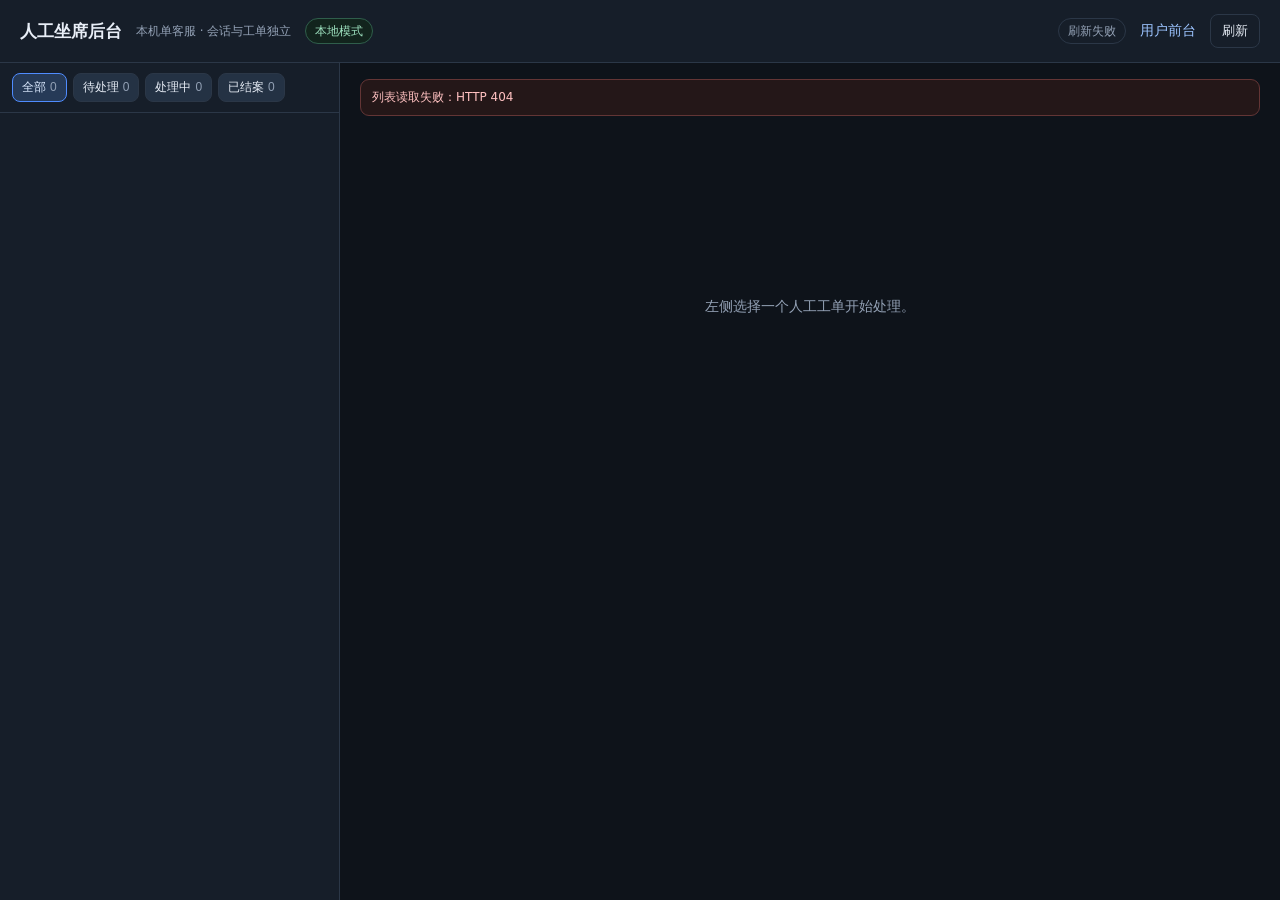
==== product_ui/admin.html @ 88a42ff9 "feat: add local human handoff admin" ====
<!doctype html>
<html lang="zh-CN">
<head>
<meta charset="utf-8">
<meta name="viewport" content="width=device-width, initial-scale=1">
<title>人工坐席后台</title>
<style>
  :root { color-scheme: light dark; --bg:#0e131a; --panel:#161e29; --panel2:#1b2532; --line:#2b3747; --text:#e8eef7; --muted:#93a1b5; --accent:#4f8cff; --ok:#43b581; --warn:#e0a640; --danger:#d45454; --human:#7bd6b0; }
  * { box-sizing:border-box; }
  body { margin:0; min-height:100vh; background:var(--bg); color:var(--text); font:14px/1.55 system-ui,-apple-system,"Segoe UI",sans-serif; }
  header { display:flex; align-items:center; gap:14px; padding:14px 20px; border-bottom:1px solid var(--line); background:var(--panel); position:sticky; top:0; z-index:2; }
  header h1 { font-size:17px; margin:0; white-space:nowrap; }
  header .sub { color:var(--muted); font-size:12px; }
  header .grow { flex:1; }
  .pill { border:1px solid var(--line); border-radius:999px; padding:3px 9px; font-size:12px; color:var(--muted); white-space:nowrap; }
  .pill.local { color:#9fe3c1; border-color:#2f5e4b; background:#12241d; }
  a { color:#9cc4ff; text-decoration:none; }
  button { background:#243244; color:var(--text); border:1px solid var(--line); border-radius:8px; padding:7px 11px; cursor:pointer; }
  button:hover { border-color:var(--accent); }
  button:disabled { opacity:.45; cursor:not-allowed; border-color:var(--line); }
  button.primary { background:var(--accent); border-color:var(--accent); color:#fff; }
  button.ok { background:#1f6b4e; border-color:#2b8a67; color:#eafff5; }
  button.danger { color:#ffc1c1; border-color:#6a3535; background:#2b1b1b; }
  button.ghost { background:transparent; }
  .layout { display:grid; grid-template-columns:340px minmax(0,1fr); height:calc(100vh - 63px); }
  aside { border-right:1px solid var(--line); background:var(--panel); display:flex; flex-direction:column; min-height:0; }
  .filters { display:flex; gap:6px; padding:10px 12px; border-bottom:1px solid var(--line); flex-wrap:wrap; }
  .filters button { padding:5px 9px; font-size:12px; }
  .filters button.active { background:#263a57; border-color:var(--accent); color:#dceaff; }
  .filters .count { color:var(--muted); margin-left:4px; }
  #tickets { list-style:none; margin:0; padding:8px; overflow:auto; flex:1; }
  #tickets li { border:1px solid var(--line); background:var(--panel2); border-radius:10px; padding:10px; margin-bottom:8px; cursor:pointer; }
  #tickets li:hover { border-color:#3d5a7f; }
  #tickets li.active { border-color:var(--accent); box-shadow:0 0 0 1px var(--accent) inset; }
  #tickets .top { display:flex; align-items:center; gap:8px; }
  #tickets .sid { font-family:ui-monospace,Consolas,monospace; font-size:12px; color:#c5d7ee; overflow:hidden; text-overflow:ellipsis; white-space:nowrap; }
  #tickets .ex { color:var(--muted); font-size:12px; margin-top:5px; display:-webkit-box; -webkit-line-clamp:2; -webkit-box-orient:vertical; overflow:hidden; }
  #tickets .meta { color:#7f90a6; font-size:11px; margin-top:5px; display:flex; gap:8px; }
  .badge { font-size:11px; border-radius:999px; padding:2px 8px; border:1px solid var(--line); white-space:nowrap; }
  .badge.waiting { color:#ffd48a; border-color:#6a5425; background:#2a2113; }
  .badge.active { color:#9fe3c1; border-color:#2f5e4b; background:#12241d; }
  .badge.closed { color:#aab8ca; border-color:#39465a; background:#1a222d; }
  .badge.corrupt { color:#ffb4b4; border-color:#633535; }
  main.detail { min-width:0; overflow:auto; padding:16px 20px 30px; }
  .empty { color:var(--muted); margin-top:20vh; text-align:center; }
  .detail-head { display:flex; align-items:center; gap:10px; flex-wrap:wrap; margin-bottom:10px; }
  .detail-head h2 { font-size:16px; margin:0; font-family:ui-monospace,Consolas,monospace; }
  .detail-head .sid { color:var(--muted); font-size:12px; font-family:ui-monospace,Consolas,monospace; }
  .toolbar { display:flex; gap:8px; flex-wrap:wrap; }
  .columns { display:grid; grid-template-columns:minmax(0,1.15fr) minmax(330px,.85fr); gap:16px; align-items:start; }
  .card { background:var(--panel); border:1px solid var(--line); border-radius:12px; padding:12px 14px; }
  .card h3 { font-size:13px; margin:0 0 8px; color:#c8d6e8; }
  .card .hint { color:var(--muted); font-size:12px; }
  .transcript { display:flex; flex-direction:column; gap:8px; max-height:56vh; overflow:auto; padding-right:4px; }
  .msg { border:1px solid var(--line); border-radius:9px; padding:8px 10px; background:#121922; white-space:pre-wrap; overflow-wrap:anywhere; }
  .msg .who { display:block; font-size:11px; color:var(--muted); margin-bottom:3px; }
  .msg.user { border-color:#2c4c74; background:#152238; }
  .msg.assistant { background:#141b24; }
  .msg.human { border-color:#2f6a56; background:#12261f; }
  .msg.human .who { color:var(--human); }
  .msg.system, .msg.event, .msg.error { border-style:dashed; color:var(--muted); background:transparent; }
  .summary { white-space:pre-wrap; font-size:12px; line-height:1.55; background:#101720; border:1px solid var(--line); border-radius:9px; padding:10px; max-height:30vh; overflow:auto; margin:0; }
  .field { display:flex; flex-direction:column; gap:5px; margin-top:10px; }
  .field label { color:var(--muted); font-size:12px; }
  textarea { width:100%; resize:vertical; background:#0d141d; color:var(--text); border:1px solid var(--line); border-radius:8px; padding:8px; font:inherit; }
  textarea:disabled { opacity:.55; }
  .actions { display:flex; gap:8px; flex-wrap:wrap; margin-top:10px; }
  .notice { margin:0 0 12px; padding:8px 11px; border:1px solid var(--line); border-radius:9px; color:var(--muted); font-size:12px; background:#111923; }
  .notice.error { color:#ffc1c1; border-color:#633535; background:#241718; }
  .notice.ok { color:#b8f0d8; border-color:#2f5e4b; background:#12241d; }
  .queue { margin-top:8px; font-size:12px; color:#ffd48a; }
  .close-note { margin-top:8px; padding:8px 10px; border-left:3px solid #39465a; color:#c8d6e8; font-size:12px; white-space:pre-wrap; background:#111923; }
  @media (max-width:980px) { .layout { grid-template-columns:1fr; height:auto; } aside { border-right:0; border-bottom:1px solid var(--line); max-height:38vh; } .columns { grid-template-columns:1fr; } main.detail { overflow:visible; } }
</style>
</head>
<body>
<header>
  <h1>人工坐席后台</h1>
  <span class="sub">本机单客服 · 会话与工单独立</span>
  <span class="pill local" id="admin-mode">本地模式</span>
  <span class="grow"></span>
  <span class="pill" id="poll-state">轮询中…</span>
  <a href="/" target="_blank" rel="noopener">用户前台</a>
  <button id="refresh" class="ghost" type="button">刷新</button>
</header>
<div class="layout">
  <aside>
    <div class="filters" id="filters">
      <button type="button" data-status="all" class="active">全部<span class="count" id="count-all">0</span></button>
      <button type="button" data-status="waiting">待处理<span class="count" id="count-waiting">0</span></button>
      <button type="button" data-status="active">处理中<span class="count" id="count-active">0</span></button>
      <button type="button" data-status="closed">已结案<span class="count" id="count-closed">0</span></button>
    </div>
    <ul id="tickets" aria-label="人工工单列表"></ul>
  </aside>
  <main class="detail">
    <div class="notice" id="notice">仅监听本机 loopback；无账号系统，默认单人客服。所有文本在本页仅按纯文本显示。</div>
    <div id="detail" class="empty">左侧选择一个人工工单开始处理。</div>
  </main>
</div>
<script>
const state = {
  filter: "all",
  rows: [],
  current: null,
  detail: null,
  replyRequestId: null,
  closeRequestId: null,
  loadingList: false,
  loadingDetail: false,
  pollTimer: null
};
const $ = (id) => document.getElementById(id);
const STATUS_LABELS = { waiting:"待处理", active:"处理中", closed:"已结案", none:"无工单", corrupt:"异常" };
const ROLE_LABELS = { user:"用户", assistant:"助手（模型）", human:"人工客服", system:"系统", event:"事件", error:"错误" };

function text(node, value) { node.textContent = value == null ? "" : String(value); }
function statusLabel(status) { return STATUS_LABELS[status] || String(status || "未知"); }
function statusBadge(status) {
  const span = document.createElement("span");
  span.className = "badge " + (STATUS_LABELS[status] ? status : "closed");
  text(span, statusLabel(status));
  return span;
}
function formatTime(value) {
  if (!value) return "—";
  const date = new Date(Number(value) * 1000);
  if (Number.isNaN(date.getTime())) return "—";
  return date.toLocaleString("zh-CN", { hour12:false });
}
function excerpt(value, size) {
  const clean = String(value == null ? "" : value).replace(/\s+/g, " ").trim();
  return clean.length > size ? clean.slice(0, size) + "…" : clean;
}
function requestId() {
  try { if (window.crypto && crypto.randomUUID) return crypto.randomUUID(); } catch (_) {}
  return "req-" + Date.now().toString(36) + "-" + Math.random().toString(36).slice(2, 10);
}
function setNotice(message, kind) {
  const node = $("notice");
  node.className = "notice" + (kind ? " " + kind : "");
  text(node, message);
}

async function api(path, options) {
  const opts = Object.assign({ headers: { "Content-Type":"application/json" } }, options || {});
  if (opts.body && typeof opts.body !== "string") opts.body = JSON.stringify(opts.body);
  const response = await fetch("/api" + path, opts);
  let payload = null;
  try { payload = await response.json(); } catch (_) {}
  if (!response.ok) {
    const detail = payload && payload.detail;
    const message = typeof detail === "string" ? detail : (detail && detail.message) || ("HTTP " + response.status);
    const error = new Error(message);
    error.status = response.status;
    throw error;
  }
  return payload;
}

function renderCounts(counts) {
  const total = Number(counts.waiting || 0) + Number(counts.active || 0) + Number(counts.closed || 0);
  text($("count-all"), total);
  text($("count-waiting"), counts.waiting || 0);
  text($("count-active"), counts.active || 0);
  text($("count-closed"), counts.closed || 0);
}

function renderList() {
  const list = $("tickets");
  const previous = state.current;
  list.replaceChildren();
  if (!state.rows.length) {
    const empty = document.createElement("li");
    empty.style.cursor = "default";
    empty.style.color = "var(--muted)";
    text(empty, state.filter === "all" ? "暂无人工工单。用户在前台点击“申请人工处理”后会出现在这里。" : "当前筛选暂无工单。");
    list.appendChild(empty);
    return;
  }
  for (const row of state.rows) {
    const item = document.createElement("li");
    if (row.session_id === previous) item.classList.add("active");
    const top = document.createElement("div"); top.className = "top";
    const sid = document.createElement("div"); sid.className = "sid"; text(sid, row.session_id || "-");
    top.append(sid, statusBadge(row.ticket_status));
    const ex = document.createElement("div"); ex.className = "ex";
    text(ex, row.last_user_excerpt ? "用户：" + row.last_user_excerpt : (row.handoff_excerpt || "尚无会话内容"));
    const meta = document.createElement("div"); meta.className = "meta";
    text(meta, `${row.ticket_id || "-"} · ${formatTime(row.updated_at)}${row.queued_count ? " · 待看 " + row.queued_count : ""}`);
    item.append(top, ex, meta);
    item.onclick = () => openTicket(row.session_id);
    list.appendChild(item);
  }
}

async function loadList() {
  if (state.loadingList) return;
  state.loadingList = true;
  try {
    const payload = await api(`/admin/handoff?status=${encodeURIComponent(state.filter)}`);
    state.rows = payload.rows || [];
    renderCounts(payload.counts || {});
    renderList();
    if (!state.current && state.rows.length) {
      await openTicket(state.rows[0].session_id);
    } else if (state.current && !state.rows.some((row) => row.session_id === state.current) && state.filter !== "all") {
      // The selected ticket moved out of this filter; keep it open but show a hint.
    }
    text($("poll-state"), "已更新 " + new Date().toLocaleTimeString("zh-CN", { hour12:false }));
  } catch (error) {
    text($("poll-state"), "刷新失败");
    setNotice("列表读取失败：" + error.message, "error");
  } finally {
    state.loadingList = false;
  }
}

function messageNode(message) {
  const role = String(message.role || "system");
  const node = document.createElement("div");
  node.className = "msg " + (["user","assistant","human","system","event","error"].includes(role) ? role : "system");
  const who = document.createElement("span"); who.className = "who";
  const author = message.author && (message.author.display_name || message.author.kind);
  text(who, (ROLE_LABELS[role] || role) + (author && role === "human" ? " · " + author : "") + " · " + formatTime(message.at));
  const body = document.createElement("div"); text(body, message.content || "");
  node.append(who, body);
  return node;
}

function renderDetail() {
  const detail = state.detail;
  const root = $("detail");
  const oldReply = document.getElementById("reply-text");
  const replyDraft = oldReply ? oldReply.value : "";
  const oldClose = document.getElementById("close-note");
  const closeDraft = oldClose ? oldClose.value : "";
  if (!detail) {
    root.className = "empty";
    text(root, "左侧选择一个人工工单开始处理。");
    return;
  }
  const ticket = detail.ticket || {};
  const session = detail.session || {};
  root.className = "";
  const head = document.createElement("div"); head.className = "detail-head";
  const h2 = document.createElement("h2"); text(h2, ticket.ticket_id || "无工单");
  const sid = document.createElement("span"); sid.className = "sid"; text(sid, session.session_id || "");
  head.append(h2, statusBadge(ticket.status), sid);
  if (ticket.previous_ticket_ids && ticket.previous_ticket_ids.length) {
    const prev = document.createElement("span"); prev.className = "pill";
    text(prev, "历史工单 " + ticket.previous_ticket_ids.length + " 个");
    head.appendChild(prev);
  }

  const toolbar = document.createElement("div"); toolbar.className = "toolbar";
  const accept = document.createElement("button");
  accept.type = "button"; accept.className = "primary"; accept.id = "accept"; text(accept, "接手");
  accept.disabled = ticket.status !== "waiting";
  accept.onclick = () => acceptTicket();
  const refresh = document.createElement("button");
  refresh.type = "button"; refresh.className = "ghost"; text(refresh, "刷新会话");
  refresh.onclick = () => openTicket(state.current);
  toolbar.append(accept, refresh);
  head.appendChild(toolbar);

  const columns = document.createElement("div"); columns.className = "columns";
  const left = document.createElement("div"); left.className = "card";
  const leftHead = document.createElement("h3"); text(leftHead, "会话记录");
  const count = document.createElement("span"); count.className = "hint";
  text(count, ` · 会话状态 ${session.status || "—"} · ${session.workflow || "—"} · ${(detail.transcript || []).length} 条`);
  leftHead.appendChild(count);
  const transcript = document.createElement("div"); transcript.className = "transcript";
  const rows = detail.transcript || [];
  if (!rows.length) { const hint = document.createElement("div"); hint.className = "hint"; text(hint, "还没有会话消息。"); transcript.appendChild(hint); }
  for (const message of rows) transcript.appendChild(messageNode(message));
  const queue = document.createElement("div"); queue.className = "queue";
  const queued = detail.queued_messages || [];
  const pendingQueue = queued.filter((item) => !item.handled).length;
  text(queue, pendingQueue ? `人工队列中有 ${pendingQueue} 条用户新消息待回复。` : "人工队列无未看消息。");
  left.append(leftHead, transcript, queue);

  const right = document.createElement("div");
  const summaryCard = document.createElement("div"); summaryCard.className = "card";
  const summaryHead = document.createElement("h3"); text(summaryHead, "已有转人工摘要（只读，本地整理）");
  const summary = document.createElement("pre"); summary.className = "summary";
  text(summary, (detail.handoff && detail.handoff.summary) || "没有可显示的摘要。");
  summaryCard.append(summaryHead, summary);
  if (ticket.status === "closed" && ticket.close_note) {
    const note = document.createElement("div"); note.className = "close-note";
    text(note, "结案备注：" + ticket.close_note);
    summaryCard.appendChild(note);
  }

  const replyCard = document.createElement("div"); replyCard.className = "card"; replyCard.style.marginTop = "14px";
  const replyHead = document.createElement("h3"); text(replyHead, "人工回复（以“人工客服”身份写入会话）");
  const replyField = document.createElement("div"); replyField.className = "field";
  const replyLabel = document.createElement("label"); replyLabel.htmlFor = "reply-text"; text(replyLabel, ticket.status === "active" ? "回复内容" : "接手后可回复");
  const replyArea = document.createElement("textarea"); replyArea.id = "reply-text"; replyArea.rows = 4;
  replyArea.placeholder = "输入人工客服回复，用户前台轮询后显示为“人工客服”。";
  replyArea.disabled = ticket.status !== "active";
  replyField.append(replyLabel, replyArea);
  const replyActions = document.createElement("div"); replyActions.className = "actions";
  const send = document.createElement("button"); send.type = "button"; send.className = "primary"; send.id = "send-reply"; text(send, "发送人工回复");
  send.disabled = ticket.status !== "active";
  send.onclick = () => sendReply();
  const close = document.createElement("button"); close.type = "button"; close.className = "ok"; close.id = "close-ticket"; text(close, "结案并恢复机器人");
  close.disabled = ticket.status !== "active";
  close.onclick = () => closeTicket();
  replyActions.append(send, close);
  const closeField = document.createElement("div"); closeField.className = "field";
  const closeLabel = document.createElement("label"); closeLabel.htmlFor = "close-note"; text(closeLabel, "结案备注（可选，结案后保留）");
  const closeArea = document.createElement("textarea"); closeArea.id = "close-note"; closeArea.rows = 2;
  closeArea.placeholder = "例如：已电话联系用户，确认恢复；后续如有异常可重新申请人工。";
  closeArea.disabled = ticket.status !== "active";
  closeField.append(closeLabel, closeArea);
  replyCard.append(replyHead, replyField, replyActions, closeField);

  right.append(summaryCard, replyCard);
  columns.append(left, right);
  root.replaceChildren(head, columns);
  if (replyDraft) $("reply-text").value = replyDraft;
  if (closeDraft) $("close-note").value = closeDraft;
  if (ticket.status === "waiting") setNotice("当前工单待处理：点击“接手”后机器人停止接管，用户新消息进入人工队列。", "");
  else if (ticket.status === "active") setNotice("处理中：用户新消息不会调用模型；发送人工回复或结案都会写入同一会话记录。", "");
  else if (ticket.status === "closed") setNotice("已结案：机器人入口恢复；用户可在此后重新申请人工，生成新工单。", "ok");
}

async function openTicket(sessionId) {
  if (!sessionId || state.loadingDetail) return;
  state.loadingDetail = true;
  const previous = state.current;
  state.current = sessionId;
  try {
    const detail = await api(`/admin/handoff/${encodeURIComponent(sessionId)}`);
    if (state.current !== sessionId) return;
    state.detail = detail;
    state.replyRequestId = previous === sessionId ? state.replyRequestId : null;
    state.closeRequestId = previous === sessionId ? state.closeRequestId : null;
    renderDetail();
    renderList();
    if (detail.ticket && detail.ticket.status === "waiting") {
      // No auto-accept: a single local agent still explicitly takes ownership.
    }
  } catch (error) {
    setNotice("工单读取失败：" + error.message, "error");
  } finally {
    state.loadingDetail = false;
  }
}

async function acceptTicket() {
  if (!state.current) return;
  try {
    await api(`/admin/handoff/${encodeURIComponent(state.current)}/accept`, { method:"POST", body:{} });
    setNotice("已接手，会话进入处理中。", "ok");
    await openTicket(state.current);
    await loadList();
  } catch (error) {
    setNotice("接手失败：" + error.message, "error");
  }
}

async function sendReply() {
  if (!state.current) return;
  const area = $("reply-text");
  const message = area ? area.value.trim() : "";
  if (!message) { setNotice("人工回复不能为空。", "error"); return; }
  if (!state.replyRequestId) state.replyRequestId = requestId();
  const button = $("send-reply");
  if (button) button.disabled = true;
  try {
    const payload = await api(`/admin/handoff/${encodeURIComponent(state.current)}/reply`, {
      method:"POST",
      body:{ message, request_id: state.replyRequestId }
    });
    setNotice(payload.duplicate ? "该回复已写入过（request_id 幂等），未重复发送。" : "人工回复已写入会话，用户前台轮询可见。", "ok");
    state.replyRequestId = null;
    const replyArea = $("reply-text");
    if (replyArea) replyArea.value = "";
    await openTicket(state.current);
    await loadList();
  } catch (error) {
    setNotice("发送失败：" + error.message + "；可直接重试，request_id 会防止重复写入。", "error");
    if (button) button.disabled = false;
  }
}

async function closeTicket() {
  if (!state.current) return;
  const noteArea = $("close-note");
  const note = noteArea ? noteArea.value.trim() : "";
  if (!state.closeRequestId) state.closeRequestId = requestId();
  const ok = window.confirm("确认结案并恢复机器人入口？结案后用户仍可重新申请人工。");
  if (!ok) return;
  const button = $("close-ticket");
  if (button) button.disabled = true;
  try {
    const payload = await api(`/admin/handoff/${encodeURIComponent(state.current)}/close`, {
      method:"POST",
      body:{ note, request_id: state.closeRequestId }
    });
    setNotice(payload.duplicate ? "工单已结案（幂等请求，未重复变更）。" : "已结案，机器人入口恢复。", "ok");
    state.closeRequestId = null;
    await openTicket(state.current);
    await loadList();
  } catch (error) {
    setNotice("结案失败：" + error.message, "error");
    if (button) button.disabled = false;
  }
}

function setFilter(value) {
  state.filter = value;
  for (const button of document.querySelectorAll("#filters button")) {
    button.classList.toggle("active", button.dataset.status === value);
  }
  state.current = null;
  state.detail = null;
  renderDetail();
  loadList();
}

$("filters").addEventListener("click", (event) => {
  const button = event.target.closest("button[data-status]");
  if (button) setFilter(button.dataset.status);
});
$("refresh").onclick = () => { loadList(); if (state.current) openTicket(state.current); };

function editingDraft() {
  const active = document.activeElement;
  return Boolean(active && active.tagName === "TEXTAREA" && $("detail").contains(active));
}

function schedulePoll() {
  if (state.pollTimer) clearInterval(state.pollTimer);
  state.pollTimer = setInterval(() => {
    if (document.visibilityState !== "visible") return;
    loadList();
    // Do not replace the detail DOM while the local agent is typing.
    if (state.current && !editingDraft()) openTicket(state.current);
  }, 3000);
}

(async () => {
  try {
    const info = await api("/instance");
    if (info && info.name) document.title = "人工坐席后台 · " + info.name;
    text($("admin-mode"), "本地模式 · " + (info.host || "loopback"));
  } catch (_) {}
  await loadList();
  schedulePoll();
})();
</script>
</body>
</html>
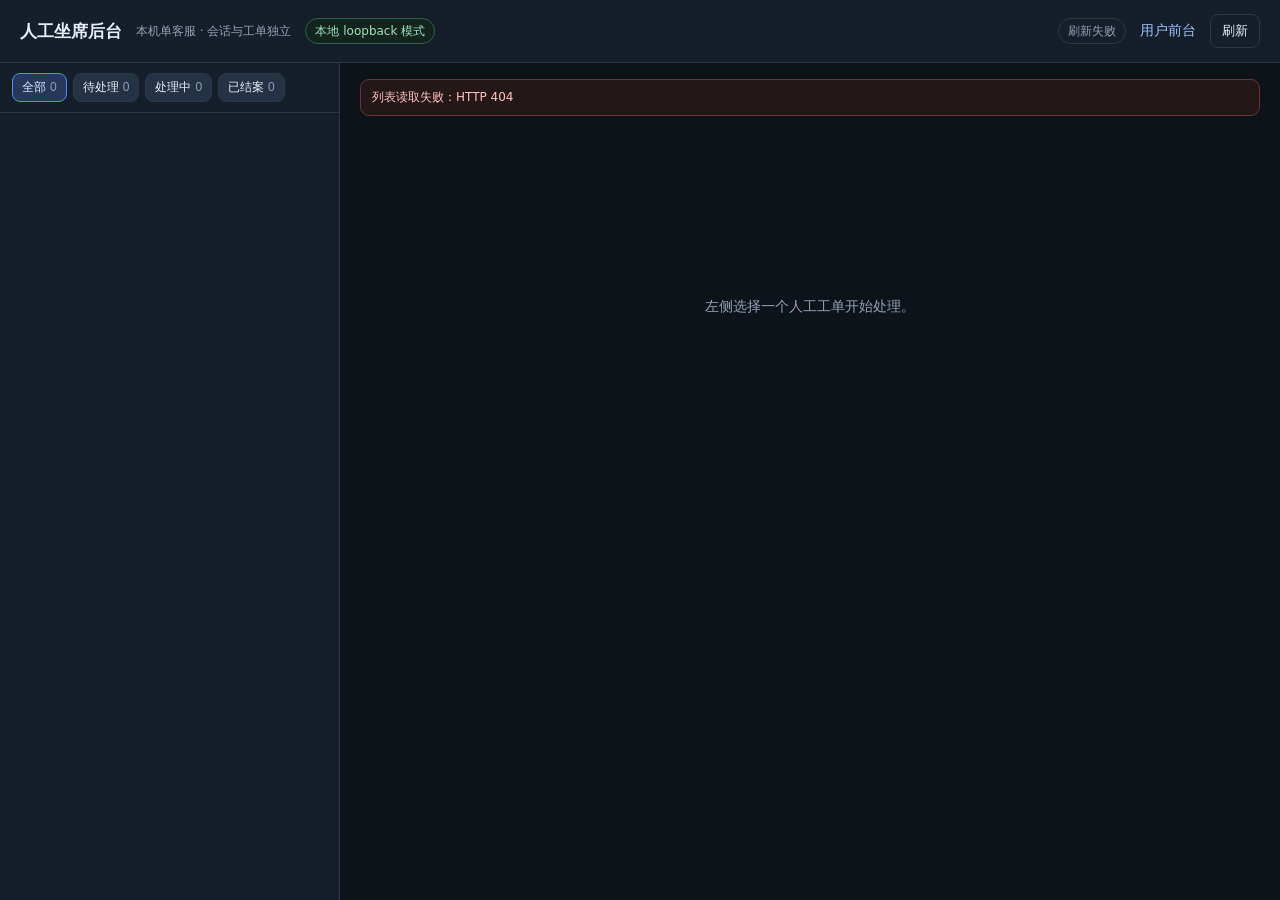
==== commit c92e7a5e: "feat: add auth, API contracts and Docker deployment" ====
--- a/product_ui/admin.html
+++ b/product_ui/admin.html
@@ -70,6 +70,13 @@
   .notice.ok { color:#b8f0d8; border-color:#2f5e4b; background:#12241d; }
   .queue { margin-top:8px; font-size:12px; color:#ffd48a; }
   .close-note { margin-top:8px; padding:8px 10px; border-left:3px solid #39465a; color:#c8d6e8; font-size:12px; white-space:pre-wrap; background:#111923; }
+  .login-gate { position:fixed; inset:0; z-index:10; display:flex; align-items:center; justify-content:center; background:rgba(6,9,13,.86); }
+  .login-gate[hidden] { display:none !important; }
+  .login-card { width:min(420px,92vw); background:var(--panel); border:1px solid var(--line); border-radius:14px; padding:20px; display:flex; flex-direction:column; gap:10px; }
+  .login-card h2 { margin:0; font-size:17px; }
+  .login-card p { color:var(--muted); font-size:12px; margin:0; }
+  .login-card input { background:#0d141d; color:var(--text); border:1px solid var(--line); border-radius:8px; padding:9px; font:inherit; }
+  .login-error { color:#ffc1c1; font-size:12px; min-height:18px; }
   @media (max-width:980px) { .layout { grid-template-columns:1fr; height:auto; } aside { border-right:0; border-bottom:1px solid var(--line); max-height:38vh; } .columns { grid-template-columns:1fr; } main.detail { overflow:visible; } }
 </style>
 </head>
@@ -81,8 +88,18 @@
   <span class="grow"></span>
   <span class="pill" id="poll-state">轮询中…</span>
   <a href="/" target="_blank" rel="noopener">用户前台</a>
+  <button id="logout" class="ghost" type="button" hidden>清除 token</button>
   <button id="refresh" class="ghost" type="button">刷新</button>
 </header>
+<div id="login-gate" class="login-gate" hidden>
+  <form class="login-card" id="login-form" autocomplete="off">
+    <h2>人工后台登录</h2>
+    <p>远程部署必须输入管理 token。token 仅保存在本标签页 sessionStorage，不写入 URL、localStorage 或页面文本。</p>
+    <input id="admin-token" type="password" placeholder="RVS_ADMIN_TOKEN" autocomplete="current-password" required>
+    <button class="primary" type="submit">进入后台</button>
+    <div class="login-error" id="login-error"></div>
+  </form>
+</div>
 <div class="layout">
   <aside>
     <div class="filters" id="filters">
@@ -98,7 +115,34 @@
     <div id="detail" class="empty">左侧选择一个人工工单开始处理。</div>
   </main>
 </div>
+<script src="config.js"></script>
 <script>
+const API_BASE = String((window.RVS_CONFIG && window.RVS_CONFIG.apiBase) || "/api").replace(/\/+$/, "");
+const ADMIN_TOKEN_KEY = "rvs_admin_token";
+function apiUrl(path) { return API_BASE + (String(path).startsWith("/") ? path : "/" + path); }
+function adminToken() {
+  try { return sessionStorage.getItem(ADMIN_TOKEN_KEY) || ""; } catch (_) { return ""; }
+}
+function authHeaders(extra) {
+  const headers = Object.assign({}, extra || {});
+  const token = adminToken();
+  if (token) headers.Authorization = "Bearer " + token;
+  return headers;
+}
+function showLogin(message) {
+  const gate = $("login-gate");
+  if (!gate) return;
+  gate.hidden = false;
+  text($("login-error"), message || "");
+  const input = $("admin-token");
+  if (input) { input.value = ""; input.focus(); }
+}
+function hideLogin() {
+  const gate = $("login-gate");
+  if (gate) gate.hidden = true;
+  const input = $("admin-token");
+  if (input) input.value = "";
+}
 const state = {
   filter: "all",
   rows: [],
@@ -144,13 +188,18 @@
 
 async function api(path, options) {
   const opts = Object.assign({ headers: { "Content-Type":"application/json" } }, options || {});
+  opts.headers = authHeaders(opts.headers);
   if (opts.body && typeof opts.body !== "string") opts.body = JSON.stringify(opts.body);
-  const response = await fetch("/api" + path, opts);
+  const response = await fetch(apiUrl(path), opts);
   let payload = null;
   try { payload = await response.json(); } catch (_) {}
   if (!response.ok) {
     const detail = payload && payload.detail;
     const message = typeof detail === "string" ? detail : (detail && detail.message) || ("HTTP " + response.status);
+    if (response.status === 401) showLogin("token 无效或已过期，请重新输入。");
+    if (response.status === 403 && detail && detail.code === "admin_local_only") {
+      showLogin("该部署未开放 loopback 管理，请配置并使用 RVS_ADMIN_TOKEN。");
+    }
     const error = new Error(message);
     error.status = response.status;
     throw error;
@@ -426,6 +475,34 @@
   if (button) setFilter(button.dataset.status);
 });
 $("refresh").onclick = () => { loadList(); if (state.current) openTicket(state.current); };
+$("login-form").onsubmit = async (event) => {
+  event.preventDefault();
+  const value = ($("admin-token").value || "").trim();
+  if (!value) { text($("login-error"), "请输入 token。"); return; }
+  try { sessionStorage.setItem(ADMIN_TOKEN_KEY, value); } catch (_) {
+    text($("login-error"), "浏览器禁止 sessionStorage，无法安全保存 token。");
+    return;
+  }
+  try {
+    await api("/admin/handoff?status=all");
+    hideLogin();
+    $("logout").hidden = false;
+    text($("poll-state"), "已登录");
+    await loadList();
+    schedulePoll();
+  } catch (error) {
+    try { sessionStorage.removeItem(ADMIN_TOKEN_KEY); } catch (_) {}
+    showLogin("认证失败：" + error.message);
+  }
+};
+$("logout").onclick = () => {
+  try { sessionStorage.removeItem(ADMIN_TOKEN_KEY); } catch (_) {}
+  state.rows = []; state.current = null; state.detail = null;
+  renderList(); renderDetail();
+  $("logout").hidden = true;
+  setNotice("已清除本标签页 token。", "");
+  showLogin("已退出后台，请重新输入 token。");
+};
 
 function editingDraft() {
   const active = document.activeElement;
@@ -443,13 +520,26 @@
 }
 
 (async () => {
-  try {
-    const info = await api("/instance");
+  let info = null;
+  try {
+    info = await api("/instance");
     if (info && info.name) document.title = "人工坐席后台 · " + info.name;
-    text($("admin-mode"), "本地模式 · " + (info.host || "loopback"));
   } catch (_) {}
+  const auth = (info && info.auth) || {};
+  const requiresToken = auth.admin === "bearer_token";
+  text($("admin-mode"), requiresToken ? "token 模式 · 单租户" : "本地 loopback 模式");
+  $("logout").hidden = !adminToken();
+  if (requiresToken && !adminToken()) {
+    showLogin("远程/云部署需要管理 token。");
+    return;
+  }
   await loadList();
-  schedulePoll();
+  if (!adminToken()) {
+    // A 401 from loadList opens the gate; otherwise local loopback works.
+    if ($("login-gate").hidden) schedulePoll();
+  } else {
+    schedulePoll();
+  }
 })();
 </script>
 </body>
